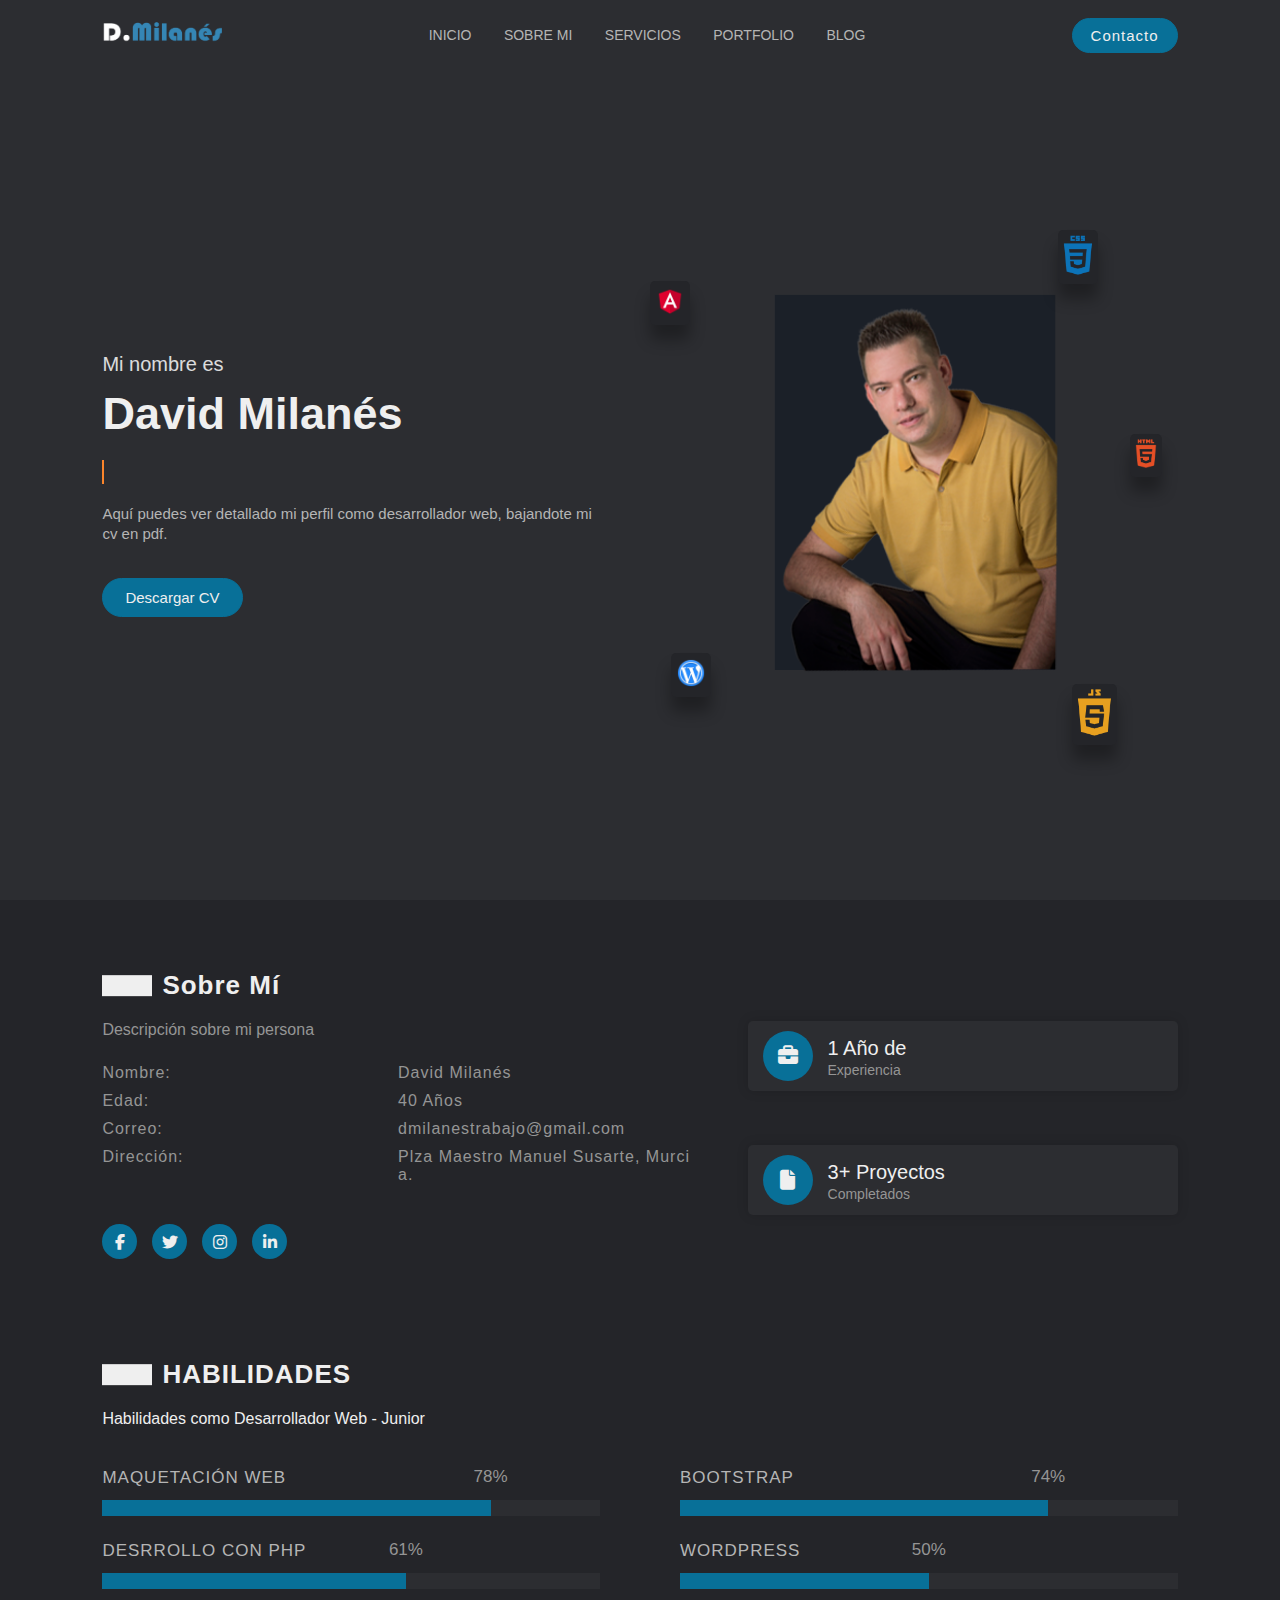
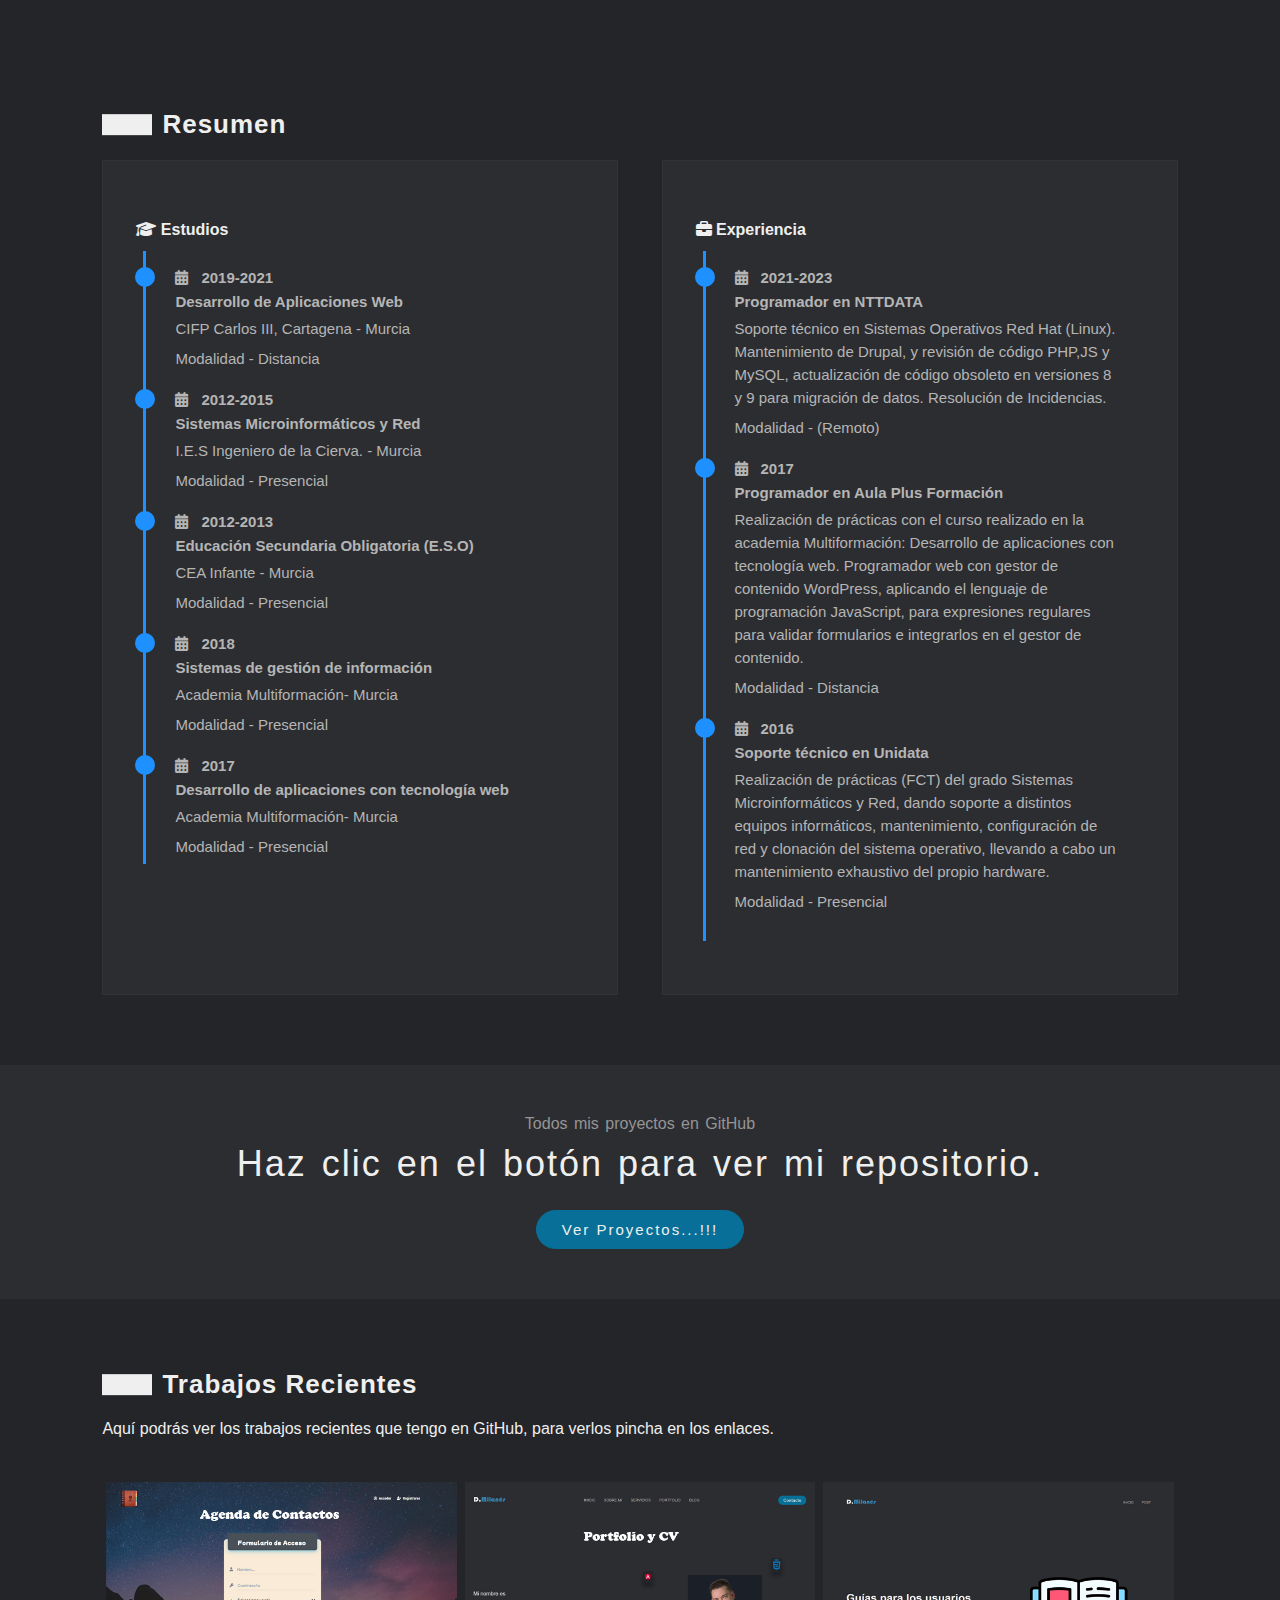
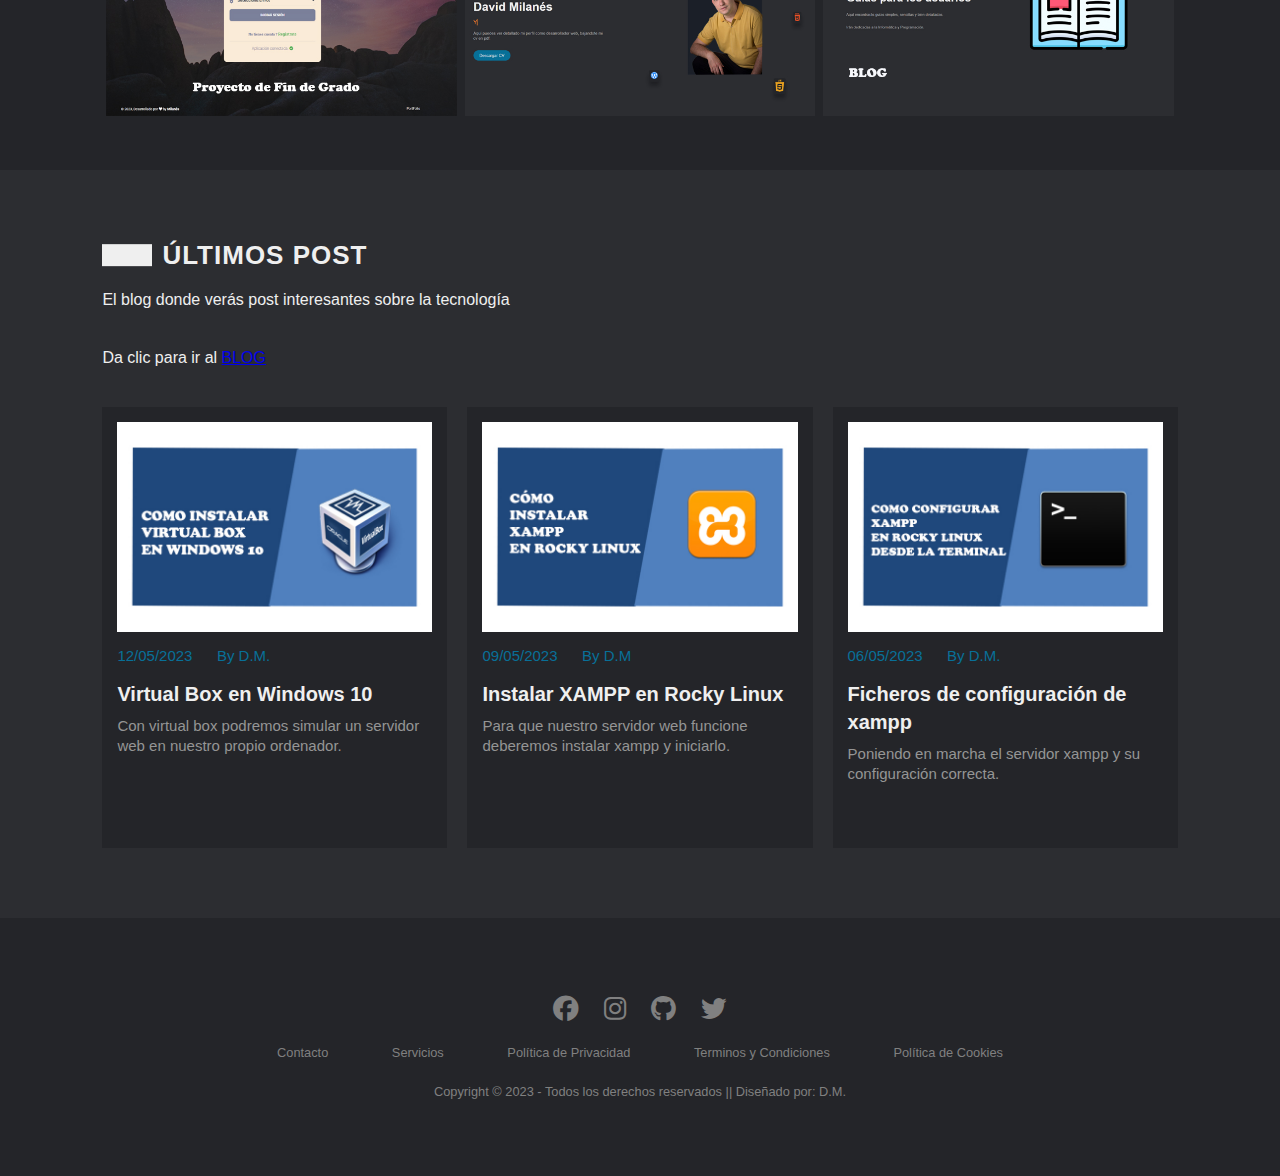
==== Portfolio_v1/index.html @ ea5a53d7 "Add files via upload" ====
<!DOCTYPE html>
<html>

<head>
	<!--  *****   Link To Custom Style Sheet   *****  -->
	<link rel="stylesheet" type="text/css" href="style.css">

	<!--  *****   Link To Font Awsome Icons   *****  -->
	<link rel="stylesheet" href="https://cdnjs.cloudflare.com/ajax/libs/font-awesome/6.1.1/css/all.min.css" />

	<meta name="viewport" content="width=device-width, initial-scale=1.0">
	<title>Portfolio</title>
</head>

<body>
	<!--   *** Website Container Starts ***   -->
	<div class="web-container">

		<!--   *** Home Section Starts ***   -->
		<section class="home" id="home">
			<!--   === Navbar Starts ===   -->
			<nav class="navbar">
				<div class="logo">
					<img src="images/logo.png">
				</div>
				<ul class="nav-list">
					<li><a href="#home">Inicio</a></li>
					<li><a href="#about">Sobre Mi</a></li>
					<li><a href="#services">Servicios</a></li>
					<li><a href="#portfolio">Portfolio</a></li>
					<li><a href="#blog">Blog</a></li>
				</ul>
				<a href="#contact" class="contact-btn-wrapper">
					<button class="btn contact-btn">Contacto</button>
				</a>
				<div class="menu-btn">
					<i class="fa-solid fa-bars-staggered"></i>
				</div>
			</nav>
			<!--   === Navbar Ends ===   -->
			<!--   === Hero Starts ===   -->
			<div class="hero">
				<!--   === Hero Text Starts ===   -->
				<div class="hero-text">
					<h3>Mi nombre es</h3>
					<h1>David Milanés</h1>
					<div class="type-container">
						<!-- <div class="type-text text1">Soy </div> -->
						<div class="type-text text2">Soy Desarrollador Web</div>
					</div>
					<p>Aquí puedes ver detallado mi perfil como desarrollador web, bajandote mi cv en pdf.</p>
					<button class="btn download-btn">Descargar CV</button>
				</div>
				<!--   === Hero Text Ends ===   -->
				<!--   === Hero Image Starts ===   -->
				<div class="hero-img">
					<img src="images/hero-image.png">
					<div class="images-box">
						<div class="child-img-box"><img src="images/html.png"></div>
						<div class="child-img-box"><img src="images/css.png"></div>
						<div class="child-img-box"><img src="images/js.png"></div>
						<div class="child-img-box"><img src="images/angular.png"></div>
						<div class="child-img-box"><img src="images/wordpress.png"></div>
					</div>
				</div>
				<!--   === Hero Image Ends ===   -->
			</div>
			<!--   === Hero Ends ===   -->
		</section>
		<!--   *** Home Section Ends ***   -->

		<!--   *** About Section Starts ***   -->
		<section class="about" id="about">
			<!--   === Section Header Starts ===   -->
			<header class="section-heading">
				<h1>Sobre Mí</h1>
			</header>
			<!--   === Section Header Ends ===   -->
			<!--   === About Contents Starts ===   -->
			<div class="about-contents">
				<!--   === Left Column Starts ===   -->
				<div class="about-info">
					<p>Descripción sobre mi persona</p>
					<div class="about-personal-info">
						<div>
							<span>Nombre:</span>
							<span>David Milanés</span>
						</div>
						<div>
							<span>Edad:</span>
							<span>40 Años</span>
						</div>
						<div>
							<span>Correo:</span>
							<span>dmilanestrabajo@gmail.com</span>
						</div>
						<div>
							<span>Dirección:</span>
							<span>Plza Maestro Manuel Susarte, Murcia.</span>
						</div>
					</div>
					<div class="social-media">
						<a href="#"><i class="fa-brands fa-facebook-f"></i></a>
						<a href="#"><i class="fa-brands fa-twitter"></i></a>
						<a href="#"><i class="fa-brands fa-instagram"></i></a>
						<a href="#"><i class="fa-brands fa-linkedin-in"></i></a>
					</div>
				</div>
				<!--   === Left Column Ends ===   -->
				<!--   === Right Column Starts ===   -->
				<div class="about-experience">
					<div class="experience-box">
						<span class="icon">
							<i class="fa-solid fa-briefcase"></i>
						</span>
						<span class="experience-desc">
							<h2>1 Año de</h2>
							<p>Experiencia</p>
						</span>
					</div>

					<div class="experience-box">
						<span class="icon">
							<i class="fa-solid fa-file"></i>
						</span>
						<span class="experience-desc">
							<h2>3+ Proyectos</h2>
							<p>Completados</p>
						</span>
					</div>
				</div>
				<!--   === Right Column Ends ===   -->
			</div>
			<!--   === About Contents Ends ===   -->
		</section>
		<!--   *** About Section Ends ***   -->

		<!--   *** Skills Section Starts ***   -->
		<section class="skills" id="skills">
			<!--   === Section Header Starts ===   -->
			<header class="section-heading">
				<h1>HABILIDADES</h1>
				<p>Habilidades como Desarrollador Web - Junior</p>
			</header>
			<!--   === Section Header Ends ===   -->
			<!--   === Skills Contents Starts ===   -->
			<div class="skills-contents">

				<div class="skill-box">
					<div class="skill-name">Maquetación Web</div>
					<div class="progress-bar">
						<div class="progress-value" value="78%" style="max-width: 78%"></div>
					</div>
				</div>

				<div class="skill-box">
					<div class="skill-name">Bootstrap</div>
					<div class="progress-bar">
						<div class="progress-value" value="74%" style="max-width: 74%"></div>
					</div>
				</div>

				<div class="skill-box">
					<div class="skill-name">Desrrollo con PHP</div>
					<div class="progress-bar">
						<div class="progress-value" value="61%" style="max-width: 61%"></div>
					</div>
				</div>

				<div class="skill-box">
					<div class="skill-name">Wordpress</div>
					<div class="progress-bar">
						<div class="progress-value" value="50%" style="max-width: 50%"></div>
					</div>
				</div>
			</div>
			<!--   === Skills Contents Ends ===   -->
		</section>
		<!--   *** Skills Section Ends ***   -->

		<!-- ** Works Experience and Practice ** -->
		<section class="experiencia" id="experiencia">
			<!--   === Section Header Starts ===   -->
			<header class="section-heading">
				<h1>Resumen</h1>
			</header>
			
			<!--   === Termina el encabezado de la sección ===   -->
			<!--   === Servicios de Contenidos Inicio ===   -->
			
			<div class="experiencia-contents">
				
				<div class="experiencia-box1">
					<h4 class="titulo-estudios"><i class="fa-solid fa-graduation-cap"></i> Estudios</h4>
					<div class="container-box">
						<div class="box">
							<h1 class="h1-box"><i class="fa-solid fa-calendar-days"></i>2019-2021</h1>
							<h2 class="h2-box">Desarrollo de Aplicaciones Web</h2>
							<p class="parrafo-time">CIFP Carlos III, Cartagena - Murcia</p>
							<p class="parrafo-time">Modalidad - Distancia</p>
						</div>

						<div class="box">
							<h1 class="h1-box"><i class="fa-solid fa-calendar-days"></i>2012-2015</h1>
							<h2 class="h2-box">Sistemas Microinformáticos y Red</h2>
							<p class="parrafo-time">I.E.S Ingeniero de la Cierva. - Murcia</p>
							<p class="parrafo-time">Modalidad - Presencial</p>
						</div>

						<div class="box">
							<h1 class="h1-box"><i class="fa-solid fa-calendar-days"></i>2012-2013</h1>
							<h2 class="h2-box">Educación Secundaria Obligatoria (E.S.O)</h2>
							<p class="parrafo-time">CEA Infante - Murcia</p>
							<p class="parrafo-time">Modalidad - Presencial</p>
						</div>

						<div class="box">
							<h1 class="h1-box"><i class="fa-solid fa-calendar-days"></i>2018</h1>
							<h2 class="h2-box">Sistemas de gestión de información </h2>
							<p class="parrafo-time"> Academia Multiformación- Murcia</p>
							<p class="parrafo-time">Modalidad - Presencial</p>
						</div>

						<div class="box">
							<h1 class="h1-box"><i class="fa-solid fa-calendar-days"></i>2017</h1>
							<h2 class="h2-box">Desarrollo de aplicaciones con tecnología web </h2>
							<p class="parrafo-time"> Academia Multiformación- Murcia</p>
							<p class="parrafo-time">Modalidad - Presencial</p>
						</div>
					</div>
				</div>

				
				<div class="experiencia-box2">
					<h4 class="titulo-experiencia"><i class="fa-solid fa-briefcase"></i> Experiencia</h4>
					<div class="container-box">
						<div class="box">
							<h1 class="h1-box"><i class="fa-solid fa-calendar-days"></i>2021-2023</h1>
							<h2 class="h2-box">Programador en NTTDATA</h2>
							<p class="parrafo-time">Soporte técnico en Sistemas Operativos Red Hat (Linux). Mantenimiento de Drupal, y revisión de código PHP,JS y MySQL, actualización de código obsoleto en versiones 8 y 9 para migración de datos. Resolución de Incidencias.
							</p>
							<p class="parrafo-time">Modalidad - (Remoto)</p>
						</div>
				
						<div class="box">
							<h1 class="h1-box"><i class="fa-solid fa-calendar-days"></i>2017</h1>
							<h2 class="h2-box">Programador en Aula Plus Formación</h2>
							<p class="parrafo-time">Realización de prácticas con el curso realizado en la academia Multiformación: Desarrollo de aplicaciones con tecnología web.
								Programador web con gestor de contenido WordPress, aplicando el lenguaje de programación JavaScript, para expresiones regulares para validar formularios e integrarlos en el gestor de contenido.
							</p>
							<p class="parrafo-time">Modalidad - Distancia</p>
						</div>
						<div class="box">
							<h1 class="h1-box"><i class="fa-solid fa-calendar-days"></i>2016</h1>
							<h2 class="h2-box">Soporte técnico en Unidata</h2>
							<p class="parrafo-time">Realización de prácticas (FCT) del grado Sistemas Microinformáticos y Red, dando soporte a distintos equipos informáticos, mantenimiento, configuración de red y clonación del sistema operativo, llevando a cabo un mantenimiento exhaustivo del propio hardware.</p>
							<p class="parrafo-time">Modalidad - Presencial</p>
						</div>
					</div>
				</div>
			</div>
			<!--   === Servicios de Contenidos Fin ===   -->
		</section>

		<!-- ** Works Experience and Practice ** -->

		<!--   *** Project Order Section Starts ***   -->
		<section class="order-project">
			<p>Todos mis proyectos en GitHub</p>
			<h1>Haz clic en el botón para ver mi repositorio.</h1>
			<button class="btn project-order-btn">Ver Proyectos...!!!</button>
		</section>
		<!--   *** Project Order Section Ends ***   -->

		<!--   *** Portfolio Section Starts ***   -->
		<section class="portfolio" id="portfolio">
			<!--   === Section Header Starts ===   -->
			<header class="section-heading">
				<h1>Trabajos Recientes</h1>
				<p>Aquí podrás ver los trabajos recientes que tengo en GitHub, para verlos pincha en los enlaces.</p>
			</header>
			<!--   === Section Header Ends ===   -->
			<!--   === Portfolio Contents Starts ===   -->
			<div class="portfolio-contents">

				<div class="project-box">
					<img src="images/project1.jpg">
					<div class="project-desc">
						<p>Agenda de contactos como proyecto fin de grado, puedes verlo en github.</p>
						<a href="#">
							<button class="btn project-desc-btn">Ver Más</button>
						</a>
					</div>
				</div>

				<div class="project-box">
					<img src="images/project2.jpg">
					<div class="project-desc">
						<p>Este es mi portfolio puedes verlo en github.</p>
						<a href="#">
							<button class="btn project-desc-btn">Ver Más</button>
						</a>
					</div>
				</div>

				<div class="project-box">
					<img src="images/project4.jpg">
					<div class="project-desc">
						<p>Blog maquetado con html y CSS, puedes verlo en github.</p>
						<a href="#">
							<button class="btn project-desc-btn">Ver Más</button>
						</a>
					</div>
				</div>
			</div>
			<!--   === Portfolio Contents Ends ===   -->
		</section>
		<!--   *** Portfolio Section Ends ***   -->

		<!--   *** Blog Section Starts ***   -->
		<section class="blog" id="blog">
			<!--   === Section Header Starts ===   -->
			<header class="section-heading">
				<h1>ÚLTIMOS POST</h1>
				<p>El blog donde verás post interesantes sobre la tecnología</p>
				<p>Da clic para ir al <a href="blog.html">BLOG</a></p>
			</header>
			<!--   === Section Header Ends ===   -->
			<!--   === Blog Contents Starts ===   -->
			<div class="blog-contents">

				<div class="blog-post blog-post1">
					<img src="images/post1-img.jpg">
					<div class="post-date">
						<span>12/05/2023</span>
						<span>By D.M.</span>
					</div>
					<div class="post-desc">
						<h1>Virtual Box en Windows 10</h1>
						<p>Con virtual box podremos simular un servidor web en nuestro propio ordenador.</p>
					</div>
				</div>

				<div class="blog-post blog-post2">
					<img src="images/post2-img.jpg">
					<div class="post-date">
						<span>09/05/2023</span>
						<span>By D.M</span>
					</div>
					<div class="post-desc">
						<h1>Instalar XAMPP en Rocky Linux</h1>
						<p>Para que nuestro servidor web funcione deberemos instalar xampp y iniciarlo.</p>
					</div>
				</div>

				<div class="blog-post blog-post3">
					<img src="images/post3-img.jpg">
					<div class="post-date">
						<span>06/05/2023</span>
						<span>By D.M.</span>
					</div>
					<div class="post-desc">
						<h1>Ficheros de configuración de xampp</h1>
						<p>Poniendo en marcha el servidor xampp y su configuración correcta.</p>
					</div>
				</div>

			</div>
			<!--   === Blog Contents Ends ===   -->
		</section>
		<!--   *** Blog Section Ends ***   -->

		<!--   *** Page Footer Starts ***   -->
		<section class="page-footer">
			<footer>
				<div class="footer">
					<div class="row">

						<a href="#"><i class="fa-brands fa-facebook"></i></a>
						<a href="#"><i class="fa-brands fa-instagram"></i></a>
						<a href="#"><i class="fa-brands fa-github"></i></a>
						<a href="#"><i class="fa-brands fa-twitter"></i></a>
					</div>


					<div class="row">
						<ul>
							<li><a href="#">Contacto</a></li>
							<li><a href="#">Servicios</a></li>
							<li><a href="#">Política de Privacidad</a></li>
							<li><a href="#">Terminos y Condiciones</a></li>
							<li><a href="#">Política de Cookies</a></li>
						</ul>
					</div>

					<div class="row">
						Copyright © 2023 - Todos los derechos reservados || Diseñado por: D.M.
					</div>
				</div>
			</footer>
		</section>
		<!--   *** Page Footer Ends ***   -->
	</div>
	<!--   *** Website Container Ends ***   -->
	<!--   *** Link To Custom Script File ***   -->
	<script type="text/javascript" src="script.js"></script>
</body>

</html>
---- Portfolio_v1/style.css ----
@import url('https://fonts.googleapis.com/css2?family=Clicker+Script&family=Poppins:wght@200;300;400;500;600&display=swap');

/* font-family: 'Clicker Script', cursive;
font-family: 'Poppins', sans-serif; */

@import url('https://fonts.googleapis.com/css2?family=Clicker+Script&family=Inter:wght@300&family=Poppins:wght@200;300;400;500;600&display=swap');
/* font-family: 'Clicker Script', cursive;
font-family: 'Inter', sans-serif;
font-family: 'Poppins', sans-serif; */

* {
	margin: 0;
	padding: 0;
	box-sizing: border-box;
	font-family: 'Roboto', sans-serif;
}

html {
	scroll-behavior: smooth;

	/* Variables Para los colores */
	--primary-base-clr: #087098;
	--primary-light-clr: #1e90ff;
	--bg-clr-1: #242529;
	--bg-clr-2: #2c2d31;
	--main-heading-clr: #efefef;
	--secondary-heading-clr: #b5b5b5;
	--text-clr: #959595;
	--dark-text-clr: #888;
}

body {
	width: 100%;
	min-height: 100vh;
	background-color: var(--bg-clr-2);
}

.web-container {
	width: 100%;
	height: 100%;
	max-width: 1500px;
	margin: 0px auto;
	background-color: var(--bg-clr-2);
	color: var(--main-heading-clr);
}

/*   === Codigo reusable ===   */
.btn {
	background-color: var(--primary-base-clr);
	color: var(--main-heading-clr);
	padding: 10px 22px;
	font-size: 15px;
	outline: none;
	border: 1px solid var(--primary-base-clr);
	border-radius: 25px;
	cursor: pointer;
	transition: 0.3s;
}

.btn:hover {
	background-color: transparent;
	color: var(--primary-light-clr);
	border: 1px solid var(--primary-light-clr);
}

.section-heading h1 {
	position: relative;
	font-size: 26px;
	letter-spacing: 1px;
	margin-left: 60px;
	color: var(--main-heading-clr);
	margin-bottom: 20px;
}

.section-heading h1::before {
	position: absolute;
	content: '';
	width: 50px;
	height: 70%;
	background-color: var(--main-heading-clr);
	right: calc(100% + 10px);
	top: 50%;
	transform: translateY(-50%);
}

.section-heading p {
	color: var(--section-heading);
	margin-bottom: 40px;
	max-width: 700px;
}

/*   === Reusable Code Ends ===   */

/*   === Seccion Inicio  ===   */
section.home {
	position: relative;
	width: 100%;
	min-height: 100vh;
	padding: 0px 8%;
}

.home .navbar {
	width: 100%;
	height: 70px;
	display: flex;
	justify-content: space-between;
	align-items: center;
	z-index: 100;
}

.home.active .navbar {
	position: fixed;
	top: 0;
	left: 0;
	padding: 0px 8%;
	background-color: var(--bg-clr-2);
	box-shadow: 0px 2px 5px 0px rgba(0, 0, 0, 0.15);
	animation: animateMenu 0.6s ease-in;
}

@keyframes animateMenu {
	0% {
		transform: translateY(-100px);
	}

	100% {
		transform: translateY(0px);
	}
}

.home .navbar .logo img {
	width: 120px;
	height: auto;
}

.home .navbar .nav-list {
	list-style: none;
}

.navbar .nav-list li {
	display: inline-block;
	margin: 0px 14px;
}

.navbar .nav-list li a {
	text-decoration: none;
	font-size: 14px;
	text-transform: uppercase;
	color: var(--secondary-heading-clr);
	transition: color 0.3s;
}

.navbar .nav-list li a:hover {
	color: var(--primary-light-clr);
}

.navbar .contact-btn {
	padding: 8px 18px;
	letter-spacing: 1px;
}

.navbar .menu-btn {
	cursor: pointer;
	display: none;
}

.navbar .menu-btn i {
	font-size: 20px;
}

.home .hero {
	position: relative;
	width: 100%;
	min-height: calc(100vh - 70px);
	display: flex;
	align-items: center;
}

.home.active .hero {
	top: 70px;
}

.home .hero .hero-text {
	position: relative;
	display: flex;
	flex-direction: column;
	justify-content: center;
	align-items: flex-start;
	flex-basis: 50%;
	margin-right: 20px;
	z-index: 2;
}

.hero .hero-text h3 {
	font-size: 20px;
	font-weight: 400;
	color: var(--main-heading-clr);
	opacity: 0.9;
}

.hero .hero-text h1 {
	position: relative;
	font-size: 45px;
	color: var(--main-heading-clr);
	margin: 12px 0px 20px;
}

.hero .hero-text p {
	font-size: 15px;
	max-width: 500px;
	color: var(--secondary-heading-clr);
	margin: 15px 0px 35px;
	line-height: 1.3;
}

.hero .hero-text .type-container {
	display: flex;
	width: 300px;
	margin-bottom: 5px;
	overflow: hidden;
}

.hero-text .type-container .type-text {
	position: relative;
	font-size: 21px;
	color: var(--main-heading-clr);
}

.hero-text .type-container .text1 {
	margin-right: 10px;
}

.hero-text .type-container .text2 {
	color: #fc852b;
	padding-right: 3px;
}

.hero-text .type-container .text2::before {
	content: '';
	position: absolute;
	width: 100%;
	height: 100%;
	top: 0;
	left: 0;
	background-color: var(--bg-clr-2);
	border-left: 2px solid #fc852b;
	animation: animationOne 5s steps(1000) infinite,
		animationTwo 5s infinite;
}

@keyframes animationOne {
	3% {
		left: 0%;
	}

	30% {
		left: 100%;
	}

	80% {
		left: 100%;
	}

	100% {
		left: 0%;
	}
}

@keyframes animationTwo {
	30% {
		border-left: 2px solid #fc852b;
	}

	38% {
		border-left: 2px solid var(--bg-clr-2);
	}

	46% {
		border-left: 2px solid #fc852b;
	}

	54% {
		border-left: 2px solid var(--bg-clr-2);
	}

	62% {
		border-left: 2px solid #fc852b;
	}

	70% {
		border-left: 2px solid var(--bg-clr-2);
	}

	80% {
		border-left: 2px solid #fc852b;
	}
}

.home .hero .hero-img {
	position: relative;
	display: flex;
	justify-content: center;
	align-items: center;
	flex-basis: 50%;
	z-index: 1;
}

.home .hero .hero-img img {
	width: 100%;
	max-width: 400px;
	height: auto;
}

.hero .hero-img .images-box {
	position: absolute;
	width: 100%;
	height: 100%;
	display: flex;
	justify-content: center;
	align-items: center;
}

.hero .hero-img .images-box .child-img-box {
	position: absolute;
	padding: 5px;
	width: 50px;
	height: auto;
	background-color: var(--bg-clr-1);
	border-radius: 5px;
	box-shadow: 0px 15px 15px rgba(0, 0, 0, 0.3);
}

.hero .hero-img .images-box .child-img-box img {
	width: 100%;
	height: 100%;
}

.hero .hero-img .images-box .child-img-box:nth-child(1) {
	right: 3%;
	top: 40%;
	width: 32px;
	height: auto;
}

.hero .hero-img .images-box .child-img-box:nth-child(2) {
	right: 15%;
	top: 0%;
	width: 40px;
	height: auto;
}

.hero .hero-img .images-box .child-img-box:nth-child(3) {
	left: 80%;
	top: 89%;
	width: 45px;
	height: auto;
}

.hero .hero-img .images-box .child-img-box:nth-child(4) {
	left: 0%;
	top: 10%;
	width: 40px;
	height: auto;
}

.hero .hero-img .images-box .child-img-box:nth-child(5) {
	left: 4%;
	top: 83%;
	width: 40px;
	height: auto;
}

/*   === Fin de inicio ===   */

/*   === Sección sobre mi  ===   */
section.about {
	padding: 70px 8% 50px;
	background-color: var(--bg-clr-1);
}

.about .about-contents {
	display: flex;
	justify-content: space-between;
}

.about-contents .about-info {
	flex-basis: 55%;
}

.about-contents .about-info p {
	color: var(--text-clr);
	margin-bottom: 25px;
}

.about-personal-info {
	display: grid;
	grid-template-columns: 1fr;
	grid-gap: 10px 20px;
}

.about-personal-info div {
	display: grid;
	grid-template-columns: 1fr 1fr;
}

.about-personal-info div span {
	color: var(--text-clr);
	letter-spacing: 1px;
	word-break: break-all;
}

.about-info .social-media {
	display: flex;
	justify-content: flex-start;
	align-items: center;
	flex-wrap: wrap;
	margin-top: 40px;
}

.about-info .social-media a {
	width: 35px;
	height: 35px;
	text-decoration: none;
	text-align: center;
	margin-right: 15px;
	border-radius: 50%;
	background-color: var(--primary-base-clr);
	transition: 0.3s;
}

.about-info .social-media a i {
	color: var(--main-heading-clr);
	font-size: 16px;
	line-height: 35px;
	border: 1px solid transparent;
	transition: 0.3s;
}

.about-info .social-media a:hover {
	transform: translateY(-5px);
	background-color: transparent;
	color: var(--primary-light-clr);
	border: 1px solid var(--primary-light-clr);
}

.about-info .social-media a:hover i {
	color: var(--primary-light-clr);
}

.about-contents .about-experience {
	position: relative;
	flex-basis: 40%;
	height: auto;
	display: grid;
	grid-template-columns: 1fr;
	grid-row-gap: 10px;
}

.about-experience .experience-box {
	background-color: var(--bg-clr-2);
	height: 70px;
	display: flex;
	align-items: center;
	padding: 10px 15px;
	border-radius: 5px;
	box-shadow: 0px 0px 12px 0px rgba(0, 0, 0, 0.15);
}

.about-experience .experience-box .icon {
	display: inline-block;
	background-color: var(--primary-base-clr);
	min-width: 50px;
	width: 50px;
	height: 50px;
	border-radius: 50%;
	margin-right: 15px;
	display: flex;
	justify-content: center;
	align-items: center;
}

.about-experience .experience-box .icon i {
	font-size: 20px;
	color: var(--main-heading-clr);
}

.about-experience .experience-box .experience-desc {
	display: inline-block;
}

.about-experience .experience-box .experience-desc h2 {
	font-size: 20px;
	font-weight: 500;
	line-height: 1.4;
	color: var(--main-heading-clr);
}

.about-experience .experience-box .experience-desc p {
	font-size: 14px;
	color: var(--text-clr);
}

/*   === Fin de sección de inicio ===   */

/*   === Sección de habilidades Inicio ===   */
section.skills {
	width: 100%;
	padding: 50px 8%;
	background-color: var(--bg-clr-1);
}

.skills .skills-contents {
	display: grid;
	grid-template-columns: 1fr 1fr;
	grid-gap: 25px 80px;
}

.skills-contents .skill-box .skill-name {
	font-size: 17px;
	color: var(--secondary-heading-clr);
	padding-bottom: 12px;
	text-transform: uppercase;
	letter-spacing: 1px;
}

.skill-box .progress-bar {
	width: 100%;
	height: 16px;
	background-color: var(--bg-clr-2);
}

.skill-box .progress-bar .progress-value {
	position: relative;
	width: 100%;
	height: 100%;
	background-color: var(--primary-base-clr);
}

.skill-box .progress-bar .progress-value::after {
	position: absolute;
	content: attr(value);
	top: -33px;
	left: 100%;
	transform: translateX(-50%);
	color: var(--text-clr);
	font-size: 17px;
}

/*   === Fin de seccion de habilidades ===   */

/* Inicio de Experiencia */

section.experiencia {
	width: 100%;
	padding: 70px 8% 50px;
	background-color: var(--bg-clr-1);
}

.experiencia .experiencia-contents {
	display: flex;
	flex-wrap: wrap;
	justify-content: space-between;
}


.experiencia-contents .experiencia-box1 {
	display: flex;
	flex-direction: column;
	flex-basis: 48%;
	padding: 60px 55px;
	background-color: var(--bg-clr-2);
	border: 1px solid #333;
	margin-bottom: 20px;
	cursor: pointer;
	transition: transform 0.3s,
		box-shadow 0.3s;	
	
}


.experiencia-contents .experiencia-box2 {
	display: flex;
	flex-direction: column;
	flex-basis: 48%;
	padding: 60px 55px;
	background-color: var(--bg-clr-2);
	border: 1px solid #333;
	margin-bottom: 20px;
	cursor: pointer;
	transition: transform 0.3s,
		box-shadow 0.3s;	
}



/* Inicio de Time less box */

.container-box{
    width: 100%;
}


.h2-box{
    margin-bottom: 5px;
	margin-left: 15px;
}


.parrafo-time{
	margin-left: 15px;
}

i.fa-solid.fa-calendar-days {
    margin-right: 13px;
}


.box{
	margin-bottom: 21px;
     position: relative;
}

.box::before{
    content:'';
    position: absolute;
    width: 3px;
    height: 124%;
    background:#1e90ff;
    left:-15px;
    top: -18px;
}

.box::after{
    content:'';
    position: absolute;
    width: 20px;
    height: 20px;
    border-radius: 50%;
    background:#1e90ff;
    left:-23px;
	top: -2px;
}
h4.titulo-estudios {
    margin-bottom: 30px;
	margin-left: -22px;
}

h4.titulo-experiencia {
    margin-bottom: 30px;
    margin-left: -22px;
}



h1.h1-box,.h2-box {
    font-size: 15px;
    color: var(--secondary-heading-clr);
    margin-left: 17px;
    margin-bottom: 7px;
}

.parrafo-time {
    font-size: 15px;
	color: var(--secondary-heading-clr);
    margin-left: 17px;
    margin-bottom: 7px;
	line-height: 23px;
}

/* Fin de Time less box */

/*   === Proyectos recientes inicio ===   */
section.order-project {
	width: 100%;
	padding: 50px 8%;
	background-color: var(--bg-clr-2);
	text-align: center;
}

.order-project p {
	color: var(--text-clr);
	word-spacing: 2px;
}

.order-project h1 {
	color: var(--main-heading-clr);
	font-size: 36px;
	font-weight: 500;
	margin: 10px 0px 25px;
	word-spacing: 3px;
	letter-spacing: 2px;
}

.order-project .project-order-btn {
	padding: 10px 25px;
	letter-spacing: 2px;
}

/*   === Proyectos recientes fin ===   */

/*   === Portfolio estilos inicio  ===   */
section.portfolio {
	width: 100%;
	padding: 70px 8% 50px;
	background-color: var(--bg-clr-1);
}

.portfolio .portfolio-contents {
	width: 100%;
	display: flex;
	flex-wrap: wrap;
}

.portfolio-contents .project-box {
	position: relative;
	width: calc(100% / 3);
	border: 4px solid transparent;
	overflow: hidden;
	cursor: pointer;
}

.portfolio-contents .project-box img {
	width: 100%;
	height: 100%;
	object-fit: cover;
	display: block;
}

.portfolio-contents .project-box .project-desc {
	position: absolute;
	width: 100%;
	height: 100%;
	left: 0;
	bottom: -100%;
	display: flex;
	justify-content: center;
	align-items: center;
	background-color: rgba(8, 112, 152, 0.8);
	padding: 15px;
	overflow: hidden;
	transition: bottom 0.3s ease-in-out;
}

.portfolio-contents .project-box:hover .project-desc {
	bottom: 0%;
}

.project-box .project-desc a .project-desc-btn {
	letter-spacing: 1px;
	padding: 10px 26px;
	text-transform: uppercase;
	background-color: var(--main-heading-clr);
	color: var(--primary-base-clr);
	border: 1px solid var(--main-heading-clr);
}

.project-box .project-desc a .project-desc-btn:hover {
	background-color: transparent;
	color: var(--main-heading-clr);
}

/*   === Portfolio estilos fin  ===   */

/*   === Blog Seccion inicio ===   */
section.blog {
	width: 100%;
	padding: 70px 8% 50px;
	background-color: var(--bg-clr-2);
}

.blog .section-heading {
	position: relative;
}

.blog .section-heading .blog-btn {
	position: absolute;
	right: 0;
	bottom: 0;
	padding: 10px 26px;
	border-radius: 5px;
}

.blog .blog-contents {
	width: 100%;
	display: grid;
	grid-template-columns: repeat(3, 1fr);
	grid-gap: 20px;
}

.blog-contents .blog-post {
	position: relative;
	background-color: var(--bg-clr-1);
	padding: 15px;
	cursor: pointer;
}

.blog-contents .blog-post img {
	width: 100%;
	object-fit: cover;
	display: block;
}

.blog-contents .blog-post .post-date {
	padding: 15px 0px;
}

.blog-post .post-date span {
	color: var(--primary-base-clr);
	font-size: 15px;
}

.blog-post .post-date span:nth-child(1) {
	margin-right: 20px;
}

.blog-post .post-desc h1 {
	margin-bottom: 8px;
	color: var(--main-heading-clr);
	font-size: 20px;
	line-height: 1.4;
}

.blog-post .post-desc p {
	color: var(--text-clr);
	line-height: 1.3;
	font-size: 15px;
	margin-bottom: 50px;
}

.blog-contents .blog-post .post-footer {
	position: absolute;
	bottom: 0;
	padding: 15px 0px;
}

.blog-post .post-footer i {
	color: var(--text-clr);
	font-size: 14px;
}

.blog-post .post-footer i:nth-child(1) {
	margin-right: 20px;
}

/*   === Blog Seccion fin ===   */

/*   === Sección de contacto fin ===   */
section.contact {
	width: 100%;
	padding: 70px 8% 50px;
	background-color: var(--bg-clr-2);
}

.contact .contact-contents {
	display: flex;
	justify-content: space-between;
}

.contact-contents .contact-details,
.contact-contents .contact-form {
	flex-basis: 50%;
}

.contact-contents .contact-details .contact-item {
	display: flex;
	align-items: center;
	margin: 30px 0px;
}

.contact-details .contact-item .icon {
	width: 45px;
	height: 45px;
	border: 2px solid var(--primary-base-clr);
	border-radius: 50%;
	margin-right: 20px;
	position: relative;
	display: flex;
	justify-content: center;
	align-items: center;
}

.contact-item .icon i {
	font-size: 18px;
	color: var(--main-heading-clr);
}

.contact-item .contact-text {
	display: flex;
	flex-direction: column;
}

.contact-item .contact-text span {
	color: var(--text-clr);
}

.contact-item .contact-text span:nth-child(1) {
	color: var(--main-heading-clr);
	margin-bottom: 5px;
}

.contact-contents .contact-form {
	margin-top: 30px;
	display: flex;
	flex-direction: column;
}

.contact-contents .contact-form .input-element {
	position: relative;
}

.contact-form .input-element input {
	width: 100%;
	border: none;
	border-radius: 25px;
	outline: 1px solid #444;
	padding: 10px 15px;
	margin-bottom: 15px;
	font-size: 15px;
	background-color: var(--bg-clr-1);
	color: var(--main-heading-clr);
}

.contact-contents .contact-form textarea {
	width: 100%;
	height: 200px;
	background-color: var(--bg-clr-1);
	border: 1px solid #444;
	border-radius: 10px;
	outline: none;
	padding: 15px;
	color: var(--main-heading-clr);
	font-size: 15px;
	resize: none;
	margin-bottom: 15px;
}

/*   === Sección de contacto fin ===   */

/*   === Pie de pagina Inicio ===   */
section.page-footer {
	width: 100%;
	padding: 30px 8%;
	background-color: var(--bg-clr-1);
	text-align: center;
	margin-top: 20px;
}

.page-footer p {
	color: var(--main-heading-clr);
	word-spacing: 2px;
	letter-spacing: 1px;
}


.footer {
	/* background: #000; */
	padding: 30px 0px;
	font-family: 'Play', sans-serif;
	text-align: center;
}

.footer .row {
	width: 100%;
	margin: 1% 0%;
	padding: 0.6% 0%;
	color: gray;
	font-size: 0.8em;
}

.footer .row a {
	text-decoration: none;
	color: gray;
	transition: 0.5s;
}

.footer .row a:hover {
	color: #fff;
}

.footer .row ul {
	width: 100%;
}

.footer .row ul li {
	display: inline-block;
	margin: 0px 30px;
}

.footer .row a i {
	font-size: 2em;
	margin: 0% 1%;
}

@media (max-width:720px) {
	.footer {
		text-align: left;
		padding: 5%;
	}

	.footer .row ul li {
		display: block;
		margin: 10px 0px;
		text-align: left;
	}

	.footer .row a i {
		margin: 0% 3%;
	}
}

/*   === Pie de pagina fin ===   */




/*   *** Media Query Starts ***   */
@media(max-width: 968px) {

	/* Services Section */
	.services-contents .service-box {
		flex-basis: 48%;
	}

	/* Blog Section */
	.blog .blog-contents {
		grid-template-columns: repeat(2, 1fr);
	}

	.blog .section-heading .blog-btn {
		position: relative;
		right: initial;
		bottom: initial;
		margin-bottom: 20px;
	}
}

@media(max-width: 868px) {

	/* Home Section */
	.home {
		margin-bottom: 70px;
	}

	.home .hero {
		flex-direction: column-reverse;
		padding-bottom: 70px;
	}

	.home .hero .hero-img {
		flex-basis: 100%;
		margin-top: 40px;
	}

	.home .hero .hero-text {
		flex-basis: 100%;
		margin-top: 40px;
		margin-right: 0px;
		align-self: flex-start;
	}

	.navbar .menu-btn {
		display: block;
		margin-left: 40px;
		z-index: 101;
	}

	.home .navbar .nav-list {
		position: fixed;
		width: 100%;
		height: 100vh;
		top: 0;
		right: -100%;
		display: flex;
		flex-direction: column;
		align-items: center;
		background-color: var(--bg-clr-1);
		transition: right 0.3s cubic-bezier(1, 0.4, 0.4, 1);
		z-index: 100;
	}

	.home .navbar .nav-list.active {
		right: 0;
	}

	.navbar .nav-list li {
		margin: 25px 0px 0px;
	}

	.navbar .nav-list li:nth-child(1) {
		margin-top: 180px;
	}

	.navbar .nav-list li a {
		font-size: 20px;
		letter-spacing: 2px;
	}

	.navbar .contact-btn-wrapper {
		margin-left: auto;
	}

	/* Portfolio Section */
	.portfolio-contents .project-box {
		width: calc(100% / 2);
	}
}

@media(max-width: 768px) {

	/* About Section */
	.about .about-contents {
		flex-direction: column;
	}

	.about-contents .about-info {
		flex-basis: 100%;
		margin-bottom: 50px;
	}

	.about-contents .about-experience {
		flex-basis: 100%;
	}
	.experiencia-contents .experiencia-box1{
		flex-basis: 100%;
	}

	.experiencia-contents .experiencia-box2{
		flex-basis: 100%;
	}
	/* Skills Section */
	.skills .skills-contents {
		grid-template-columns: 1fr;
		grid-gap: 25px 0px;
	}

	/* Contact Section */
	.contact .contact-contents {
		flex-direction: column;
	}

	.contact-contents .contact-details,
	.contact-contents .contact-form {
		flex-basis: 100%;
	}
}



@media(max-width: 668px) {

	/* Services Section */
	.experiencia-contents .experiencia-box1{
		flex-basis: 100%;
	}

	.experiencia-contents .experiencia-box2{
		flex-basis: 100%;
	}
	.services-contents .service-box {
		flex-basis: 100%;
	}

	.services-contents .service-box {
		flex-basis: 100%;
	}

	/* Portfolio Section */
	.portfolio-contents .project-box {
		width: 100%;
	}

	/* Blog Section */
	.blog .blog-contents {
		grid-template-columns: 1fr;
	}
}

/* Blog post */

h1.post-title-vb {
    font-size: 45px !important;
	font-family: 'Clicker Script', cursive;
}

ul.ul-post {
    font-size: 18px;
    list-style: none;
}

.li-post{
	font-family: 'Inter', sans-serif;
}
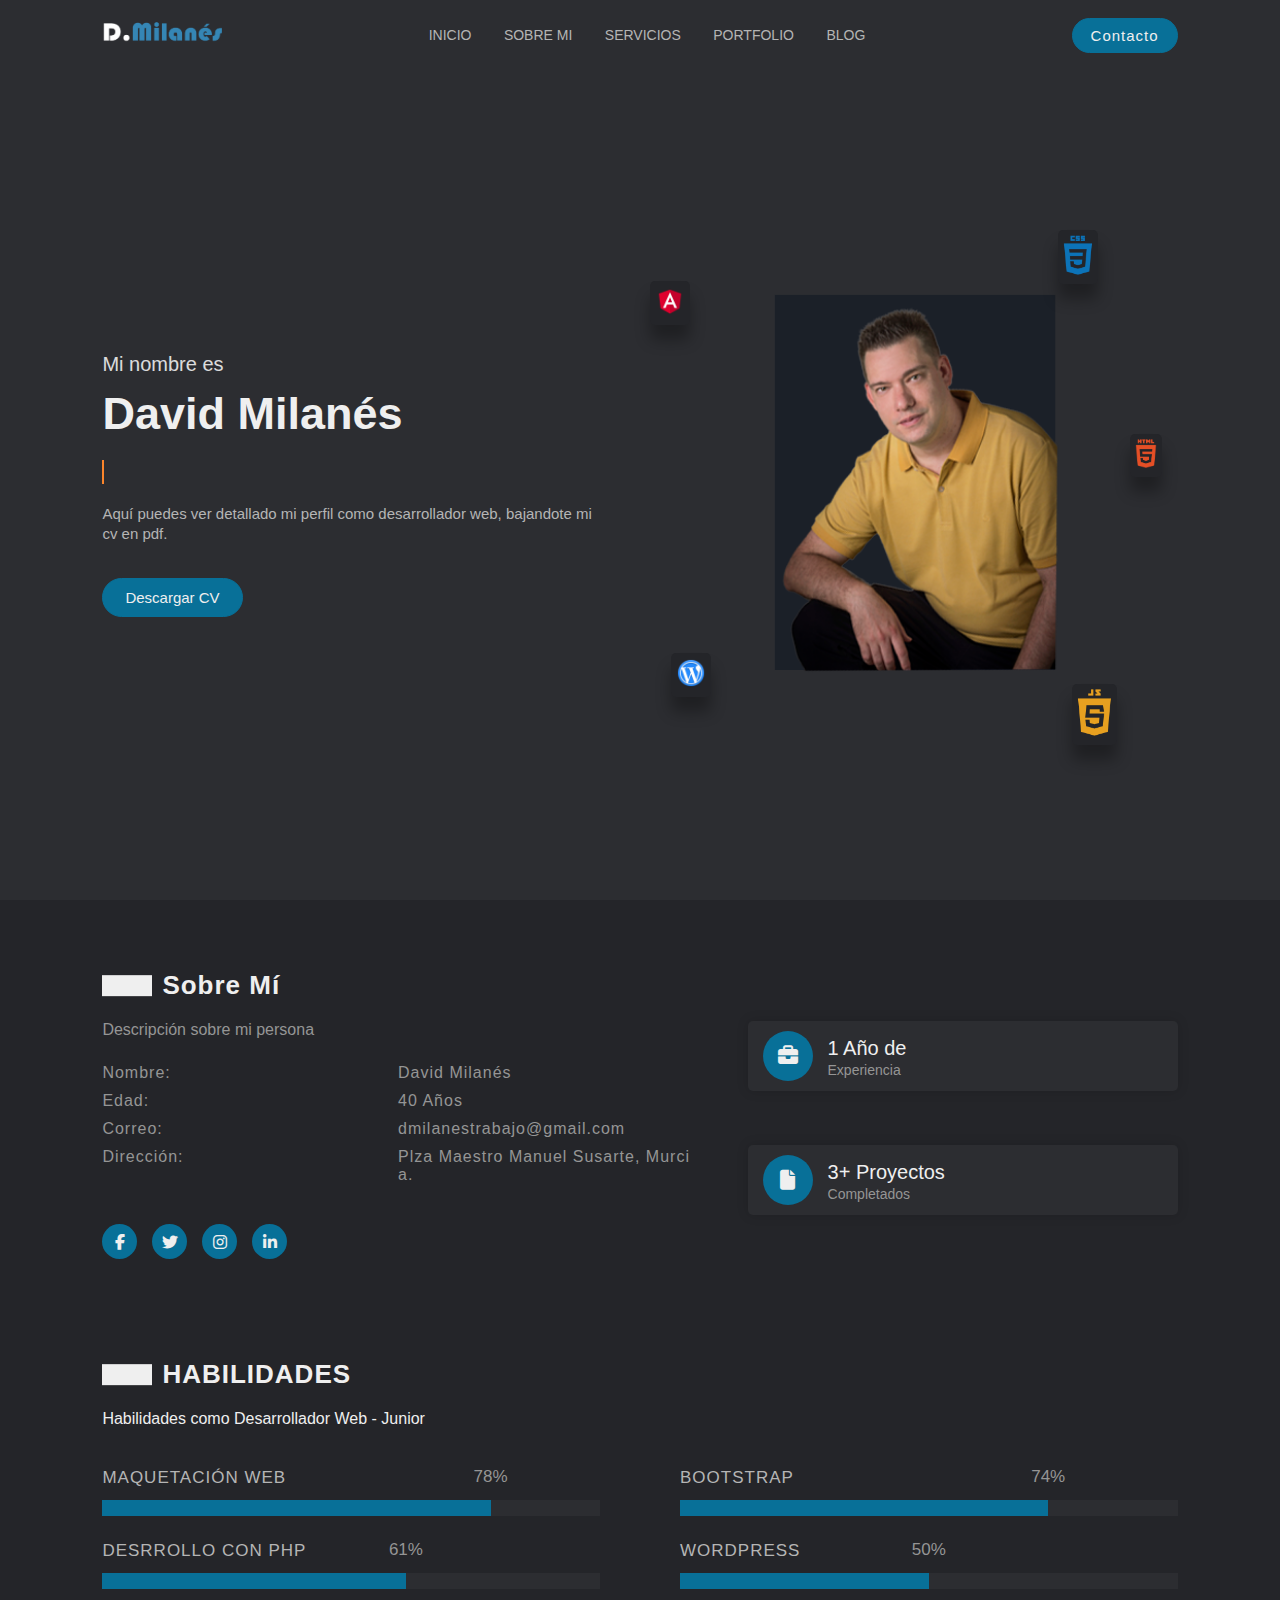
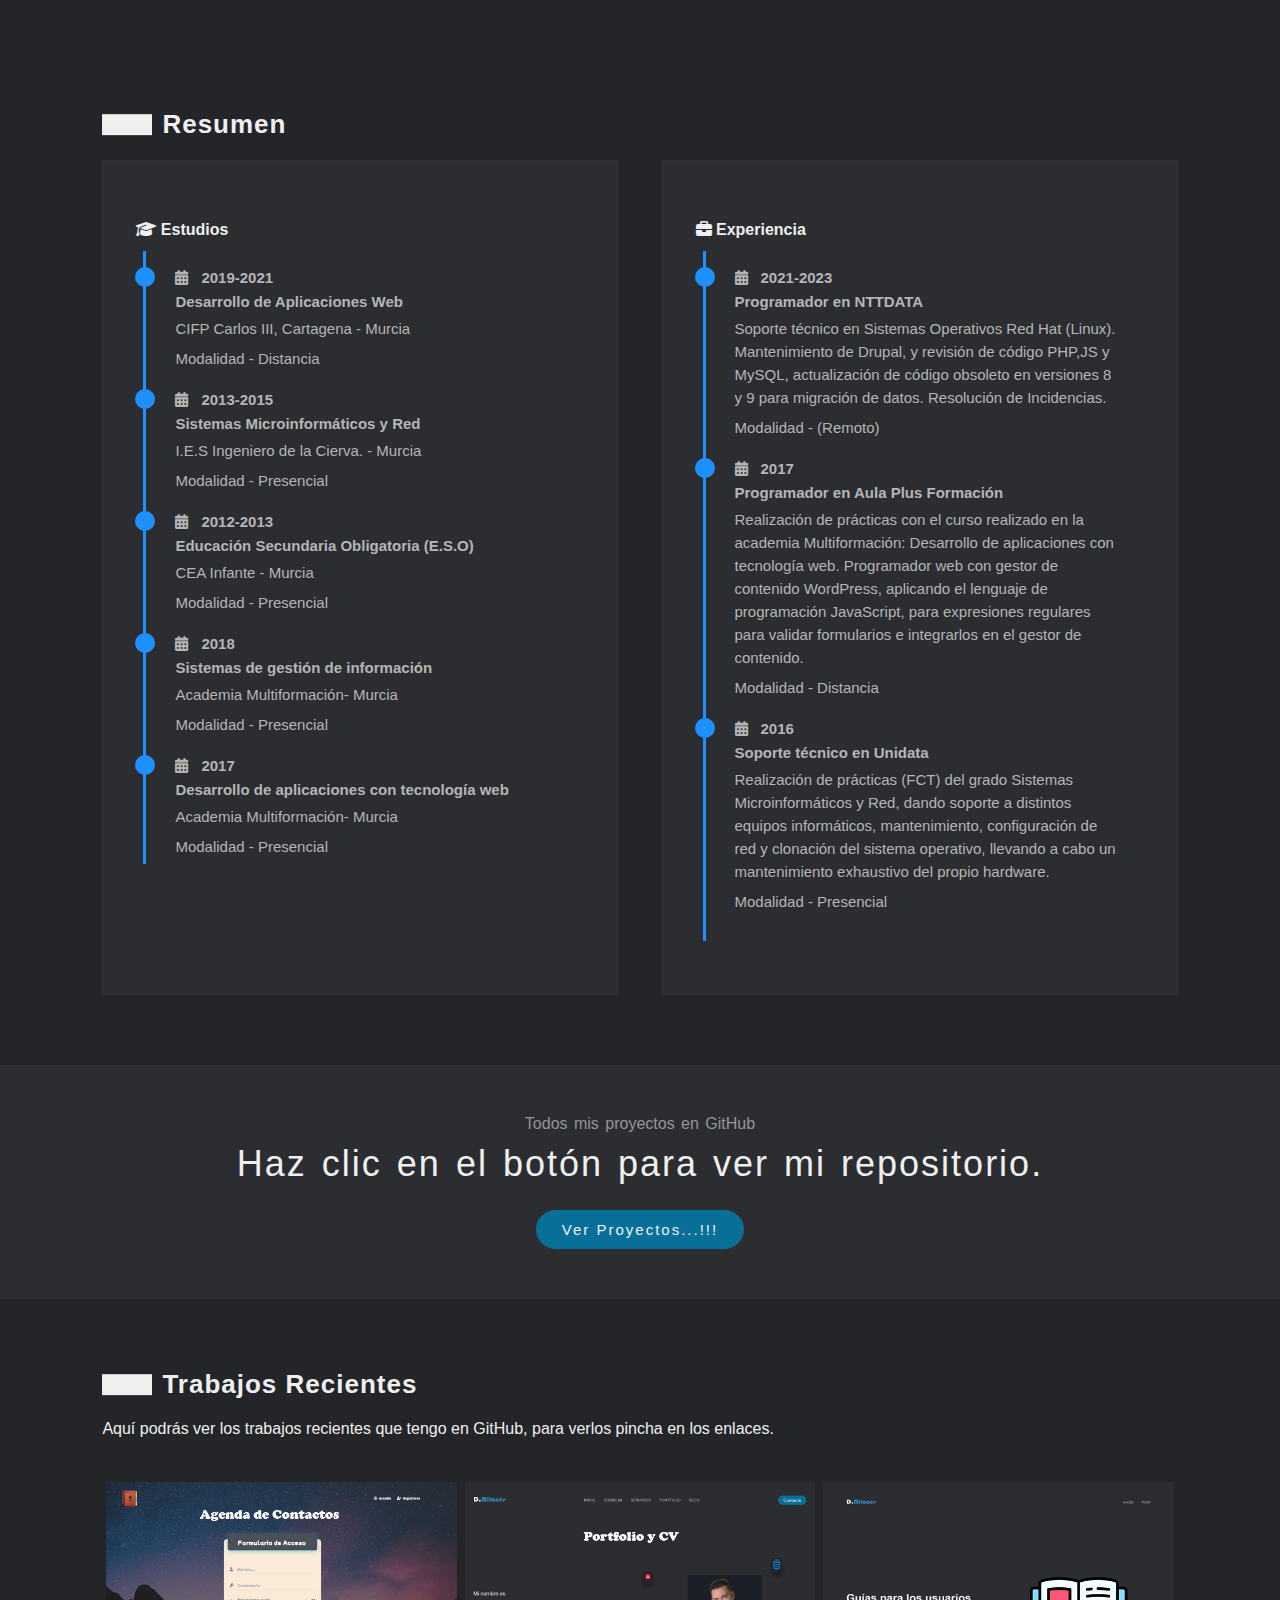
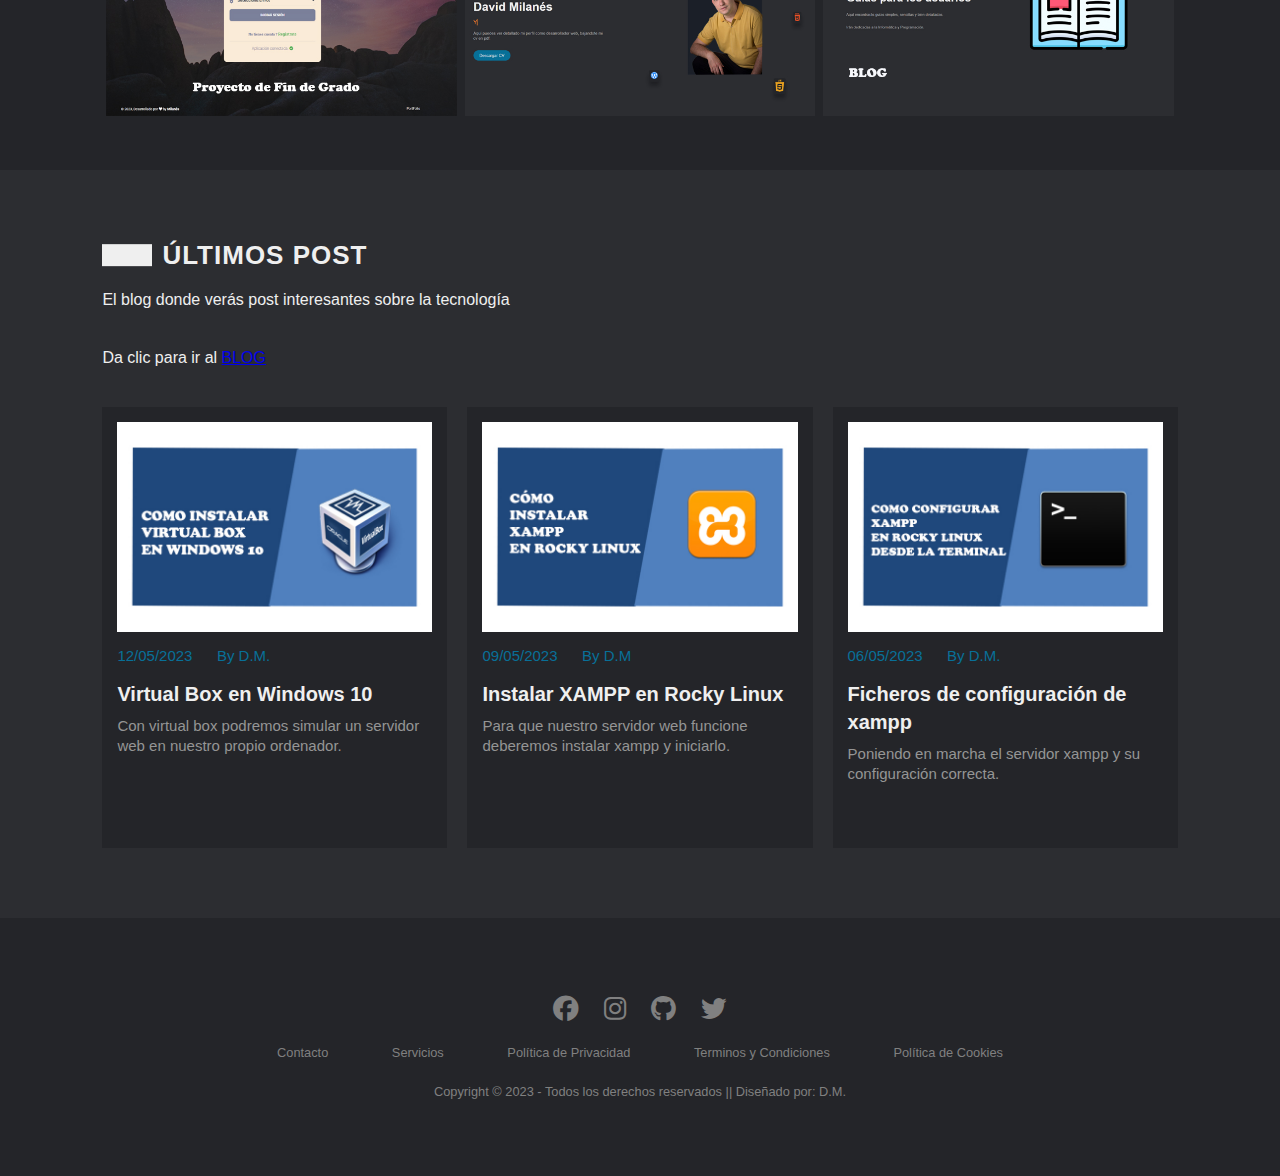
==== commit 1f1c94a6: "Add files via upload" ====
--- a/Portfolio_v1/index.html
+++ b/Portfolio_v1/index.html
@@ -201,7 +201,7 @@
 						</div>
 
 						<div class="box">
-							<h1 class="h1-box"><i class="fa-solid fa-calendar-days"></i>2012-2015</h1>
+							<h1 class="h1-box"><i class="fa-solid fa-calendar-days"></i>2013-2015</h1>
 							<h2 class="h2-box">Sistemas Microinformáticos y Red</h2>
 							<p class="parrafo-time">I.E.S Ingeniero de la Cierva. - Murcia</p>
 							<p class="parrafo-time">Modalidad - Presencial</p>
--- a/Portfolio_v1/style.css
+++ b/Portfolio_v1/style.css
@@ -29,6 +29,11 @@
 	--dark-text-clr: #888;
 }
 
+.menu-post{
+	background: var(--primary-light-clr);
+}
+
+
 body {
 	width: 100%;
 	min-height: 100vh;
@@ -36,10 +41,10 @@
 }
 
 .web-container {
-	width: 100%;
-	height: 100%;
-	max-width: 1500px;
-	margin: 0px auto;
+	width: 100% !important;
+	height: 100% !important;
+	max-width: 1500px !important;
+	margin: 0px auto !important;
 	background-color: var(--bg-clr-2);
 	color: var(--main-heading-clr);
 }
